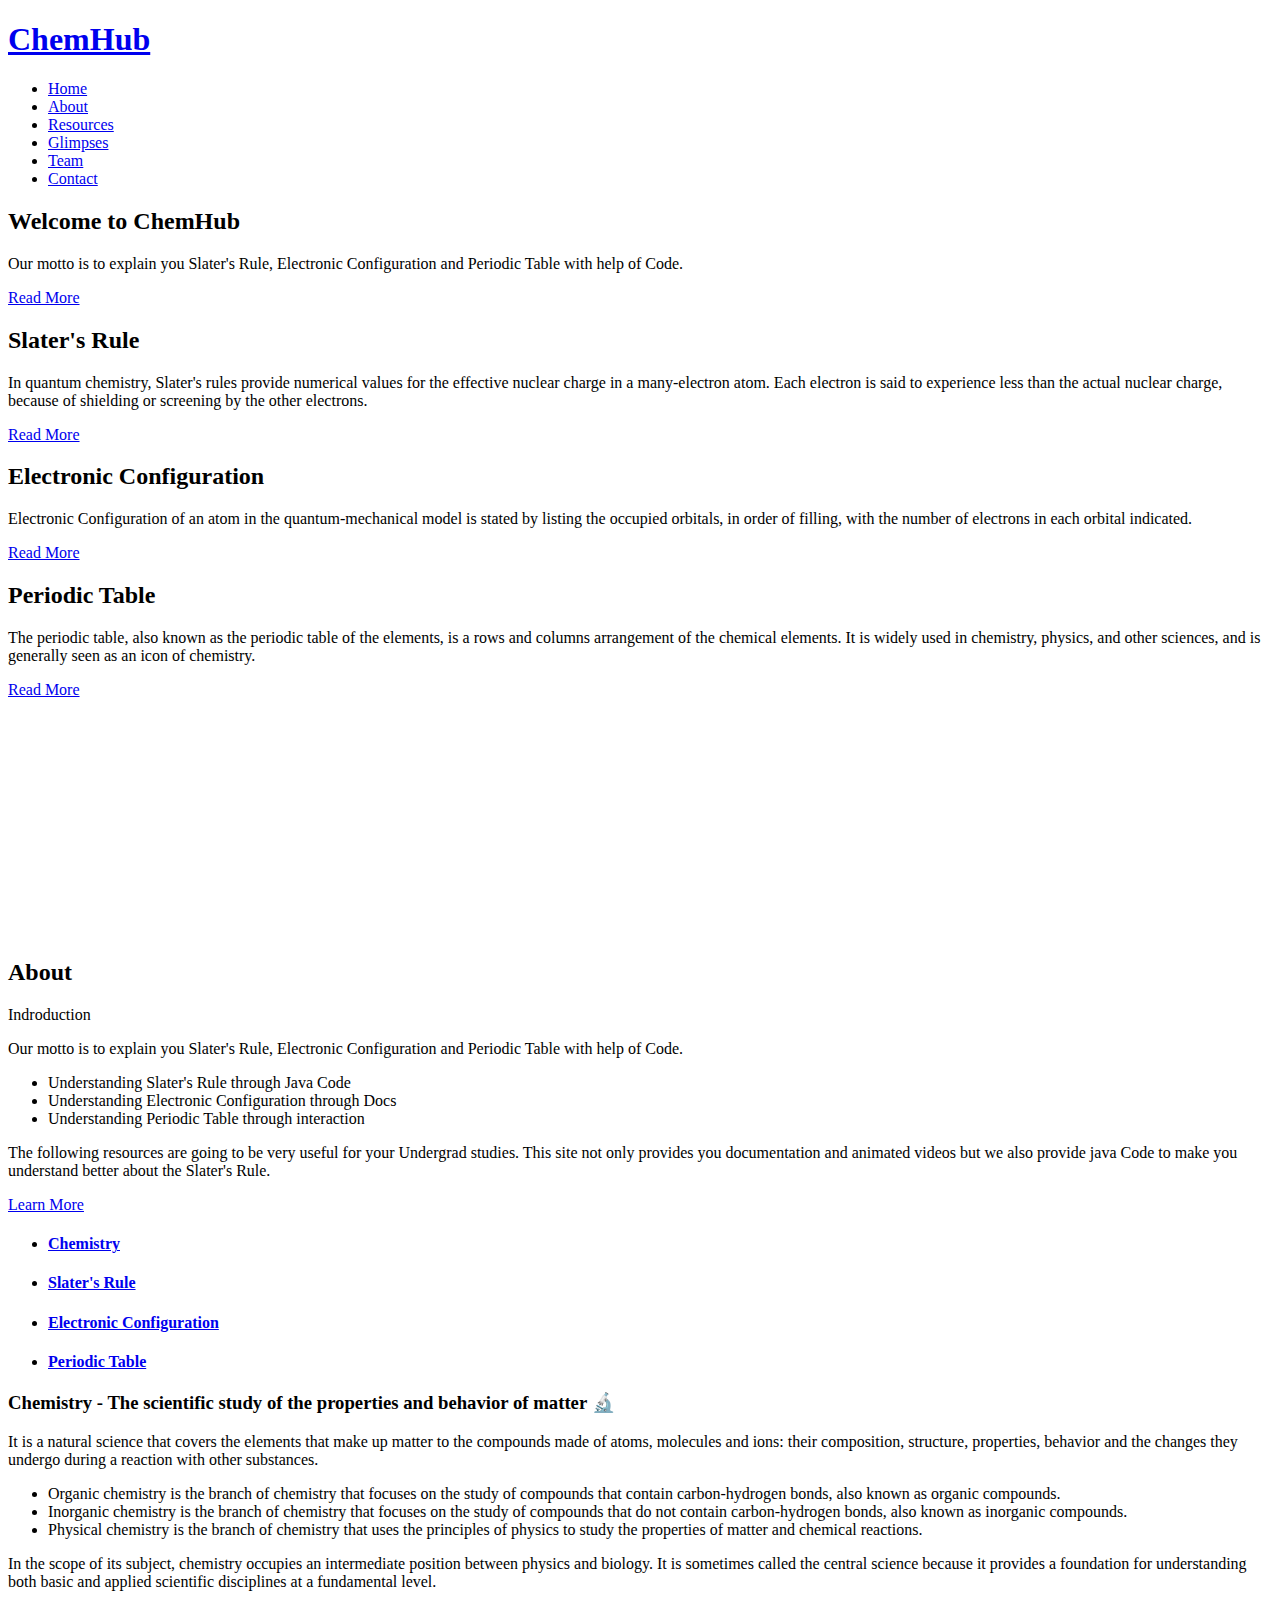
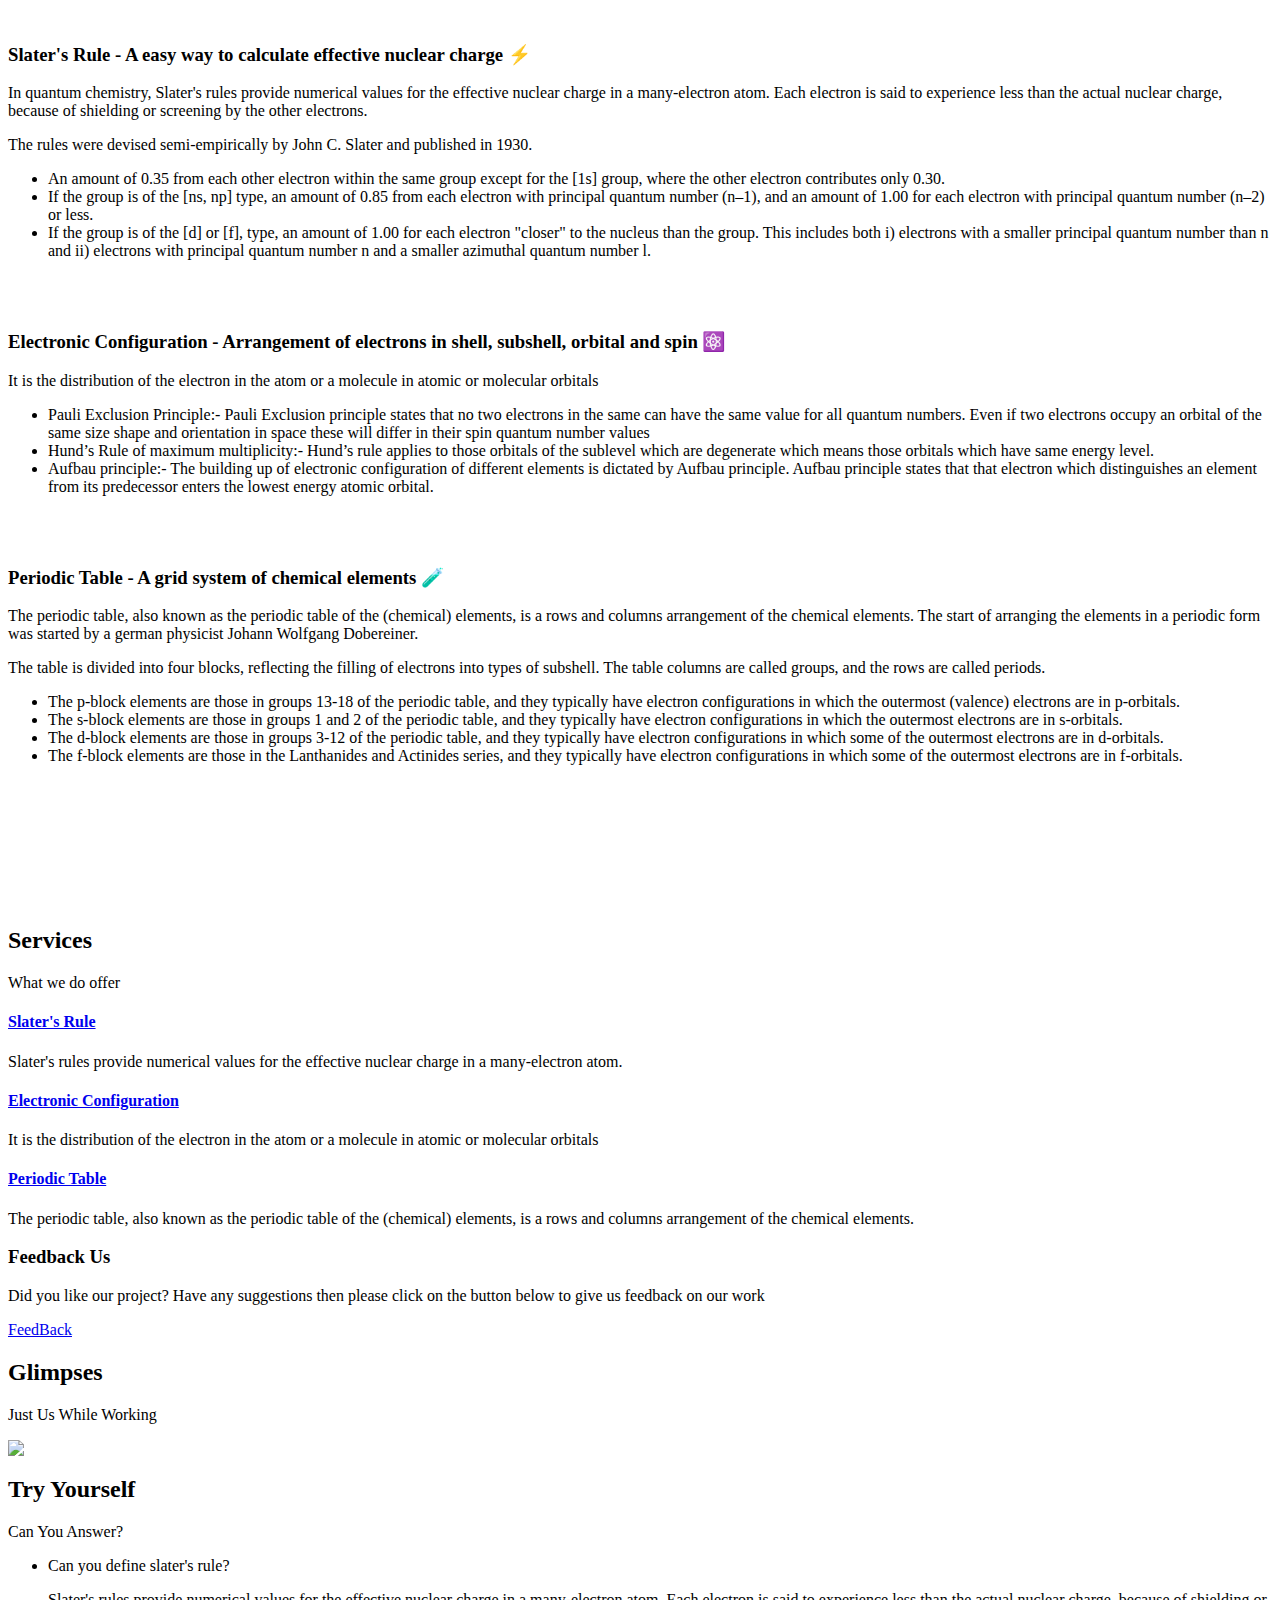
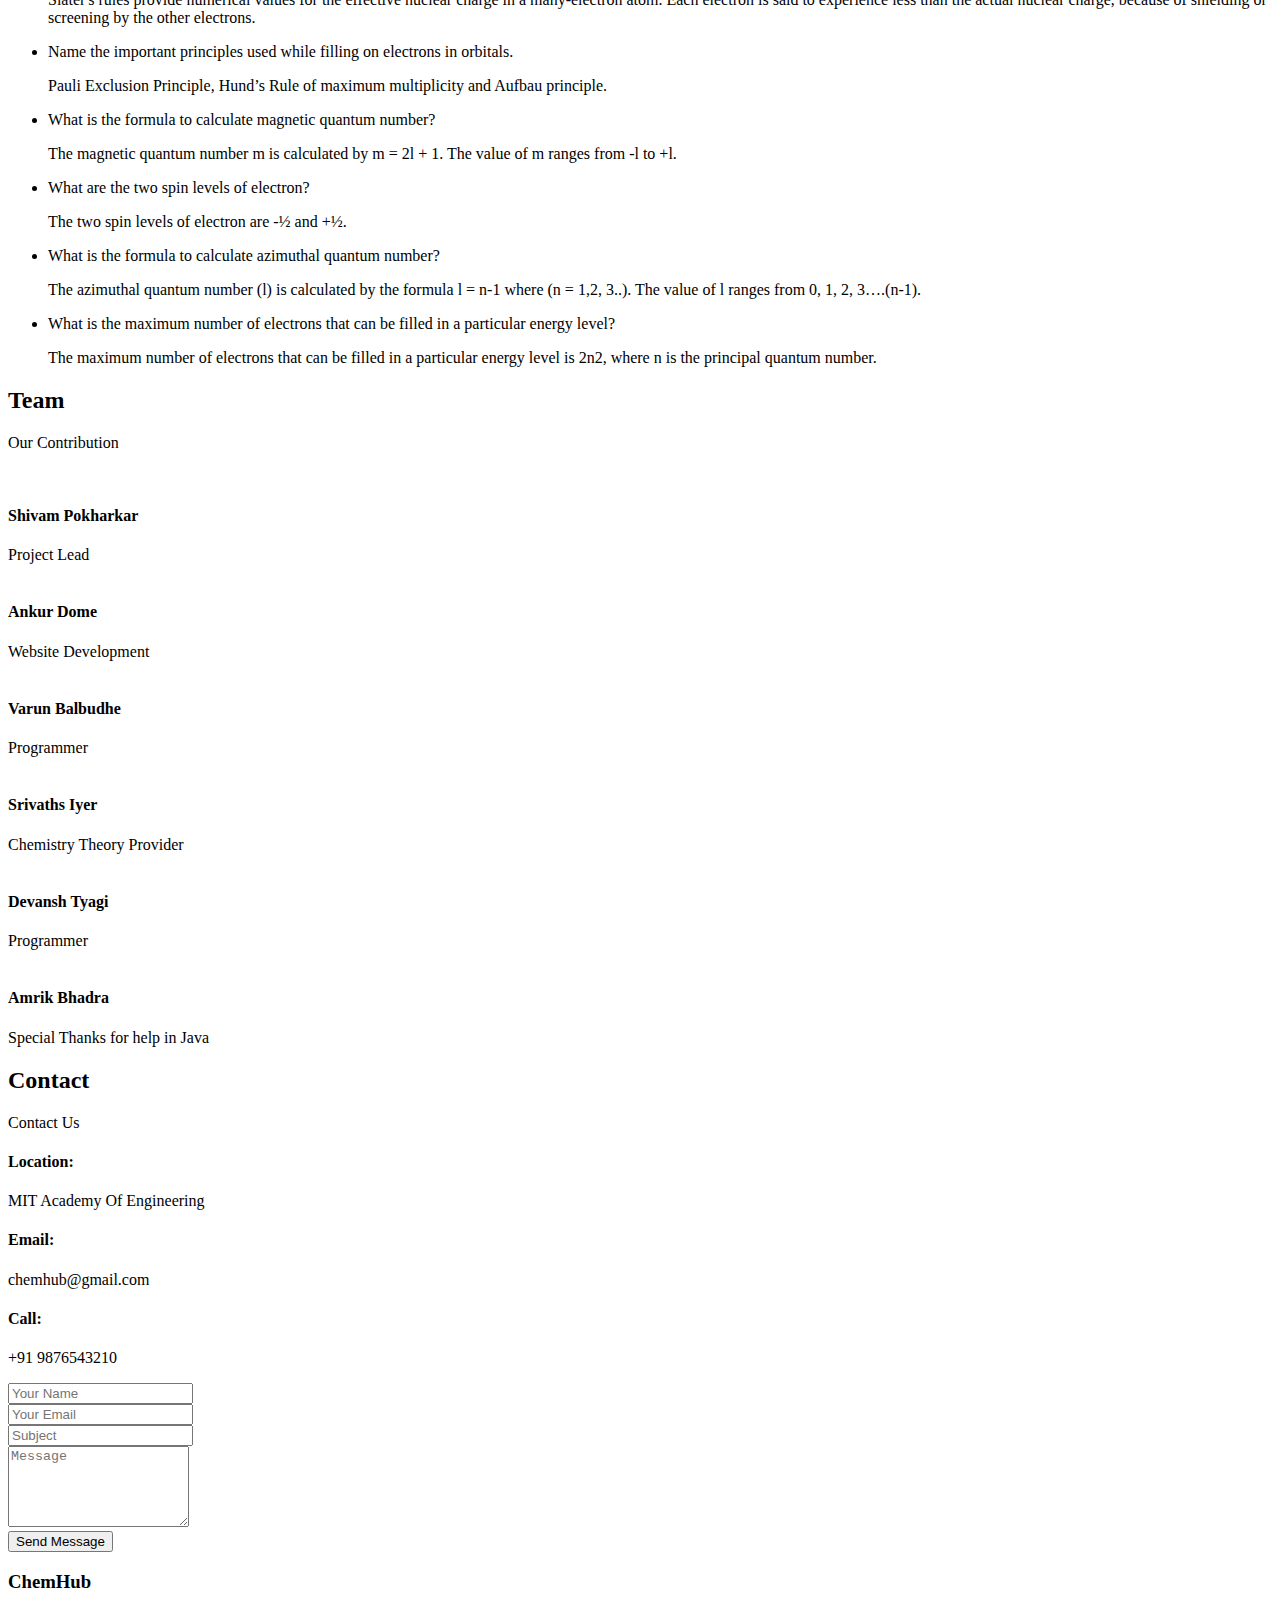
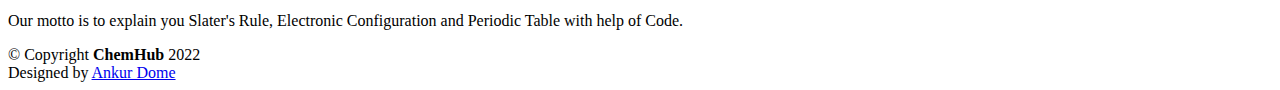
==== index.html @ 7a215fc3 "added initial chemhub website files" ====
<!DOCTYPE html>
<html lang="en">

<head>
  <meta charset="utf-8">
  <meta content="width=device-width, initial-scale=1.0" name="viewport">

  <title>ChemHub</title>


  <link href="assets/img/favicon.png" rel="icon">
  <link href="assets/img/apple-touch-icon.png" rel="apple-touch-icon">
  <link href="https://fonts.googleapis.com/css?family=Open+Sans:300,300i,400,400i,600,600i,700,700i|Raleway:300,300i,400,400i,500,500i,600,600i,700,700i|Poppins:300,300i,400,400i,500,500i,600,600i,700,700i" rel="stylesheet">

  <!-- Vendor CSS Files -->
  <link href="assets/vendor/animate.css/animate.min.css" rel="stylesheet">
  <link href="assets/vendor/aos/aos.css" rel="stylesheet">
  <link href="assets/vendor/bootstrap/css/bootstrap.min.css" rel="stylesheet">
  <link href="assets/vendor/bootstrap-icons/bootstrap-icons.css" rel="stylesheet">
  <link href="assets/vendor/boxicons/css/boxicons.min.css" rel="stylesheet">
  <link href="assets/vendor/glightbox/css/glightbox.min.css" rel="stylesheet">
  <link href="assets/vendor/remixicon/remixicon.css" rel="stylesheet">
  <link href="assets/vendor/swiper/swiper-bundle.min.css" rel="stylesheet">


  <link href="assets/css/style.css" rel="stylesheet">


</head>

<body>

  <!-- ======= Header ======= -->
  <header id="header" class="fixed-top d-flex align-items-center  header-transparent ">
    <div class="container d-flex align-items-center justify-content-between">

      <div class="logo">
        <h1><a href="index.html">ChemHub</a></h1>

         <!--<a href="index.html"><img src="assets/img/logo.png" alt="" class="img-fluid"></a>-->
      </div>

      <nav id="navbar" class="navbar">
        <ul>
          <li><a class="nav-link scrollto active" href="#hero">Home</a></li>
          <li><a class="nav-link scrollto" href="#about">About</a></li>
          <li><a class="nav-link scrollto" href="#services">Resources</a></li>
          <li><a class="nav-link scrollto" href="#pricing">Glimpses</a></li>
          <li><a class="nav-link scrollto" href="#team">Team</a></li>
          <li><a class="nav-link scrollto" href="#contact">Contact</a></li>
        </ul>
        <i class="bi bi-list mobile-nav-toggle"></i>
      </nav><!-- .navbar -->

    </div>
  </header><!-- End Header -->


  <section id="hero" class="d-flex flex-column justify-content-end align-items-center">
    <div id="heroCarousel" data-bs-interval="5000" class="container carousel carousel-fade" data-bs-ride="carousel">

      <!-- Slide 1 -->
      <div class="carousel-item active">
        <div class="carousel-container">
          <h2 class="animate__animated animate__fadeInDown">Welcome to <span>ChemHub</span></h2>
          <p class="animate__animated fanimate__adeInUp">Our motto is to explain you Slater's Rule, Electronic Configuration and Periodic Table with help of Code.</p>
          <a href="#about" class="btn-get-started animate__animated animate__fadeInUp scrollto">Read More</a>
        </div>
      </div>

      <!-- Slide 4 -->
      <div class="carousel-item">
        <div class="carousel-container">
          <h2 class="animate__animated animate__fadeInDown">Slater's Rule</h2>
          <p class="animate__animated animate__fadeInUp">In quantum chemistry, Slater's rules provide numerical values for the effective nuclear charge in a many-electron atom. Each electron is said to experience less than the actual nuclear charge, because of shielding or screening by the other electrons.</p>
          <a href="#about" class="btn-get-started animate__animated animate__fadeInUp scrollto">Read More</a>
        </div>
      </div>

      <!-- Slide 2 -->
      <div class="carousel-item">
        <div class="carousel-container">
          <h2 class="animate__animated animate__fadeInDown">Electronic Configuration</h2>
          <p class="animate__animated animate__fadeInUp">Electronic Configuration of an atom in the quantum-mechanical model is stated by listing the occupied orbitals, in order of filling, with the number of electrons in each orbital indicated.</p>
          <a href="#about" class="btn-get-started animate__animated animate__fadeInUp scrollto">Read More</a>
        </div>
      </div>

      <!-- Slide 3 -->
      <div class="carousel-item">
        <div class="carousel-container">
          <h2 class="animate__animated animate__fadeInDown">Periodic Table</h2>
          <p class="animate__animated animate__fadeInUp">The periodic table, also known as the periodic table of the elements, is a rows and columns arrangement of the chemical elements. It is widely used in chemistry, physics, and other sciences, and is generally seen as an icon of chemistry.</p>
          <a href="#about" class="btn-get-started animate__animated animate__fadeInUp scrollto">Read More</a>
        </div>
      </div>



      <a class="carousel-control-prev" href="#heroCarousel" role="button" data-bs-slide="prev">
        <span class="carousel-control-prev-icon bx bx-chevron-left" aria-hidden="true"></span>
      </a>

      <a class="carousel-control-next" href="#heroCarousel" role="button" data-bs-slide="next">
        <span class="carousel-control-next-icon bx bx-chevron-right" aria-hidden="true"></span>
      </a>

    </div>

    <svg class="hero-waves" xmlns="http://www.w3.org/2000/svg" xmlns:xlink="http://www.w3.org/1999/xlink". viewBox="0 24 150 28 " preserveAspectRatio="none">
      <defs>
        <path id="wave-path" d="M-160 44c30 0 58-18 88-18s 58 18 88 18 58-18 88-18 58 18 88 18 v44h-352z">
      </defs>
      <g class="wave1">
        <use xlink:href="#wave-path" x="50" y="3" fill="rgba(255,255,255, .1)">
      </g>
      <g class="wave2">
        <use xlink:href="#wave-path" x="50" y="0" fill="rgba(255,255,255, .2)">
      </g>
      <g class="wave3">
        <use xlink:href="#wave-path" x="50" y="9" fill="#fff">
      </g>
    </svg>

  </section><!-- End Hero -->

  <main id="main">

    <!-- ======= About Section ======= -->
    <section id="about" class="about">
      <div class="container">

        <div class="section-title" data-aos="zoom-out">
          <h2>About</h2>
          <p>Indroduction</p>
        </div>

        <div class="row content" data-aos="fade-up">
          <div class="col-lg-6">
            <p>
              Our motto is to explain you Slater's Rule, Electronic Configuration and Periodic Table with help of Code.
            </p>
            <ul>
              <li><i class="ri-check-double-line"></i> Understanding Slater's Rule through Java Code</li>
              <li><i class="ri-check-double-line"></i> Understanding Electronic Configuration through Docs</li>
              <li><i class="ri-check-double-line"></i> Understanding Periodic Table through interaction</li>
            </ul>
          </div>
          <div class="col-lg-6 pt-4 pt-lg-0">
            <p>
              The following resources are going to be very useful for your Undergrad studies. This site not only provides you
              documentation and animated videos but we also provide java Code to make you understand better about the Slater's Rule.
            </p>
            <a href="#services" class="btn-learn-more">Learn More</a>
          </div>
        </div>

      </div>
    </section><!-- End About Section -->

    <!-- ======= Features Section ======= -->
    <section id="features" class="features">
      <div class="container">

        <ul class="nav nav-tabs row d-flex">
          <li class="nav-item col-3" data-aos="zoom-in">
            <a class="nav-link active show" data-bs-toggle="tab" href="#tab-1">
              <i class="bi bi-flower1"></i>
              <h4 class="d-none d-lg-block">Chemistry</h4>
            </a>
          </li>
          <li class="nav-item col-3" data-aos="zoom-in" data-aos-delay="100">
            <a class="nav-link" data-bs-toggle="tab" href="#tab-2">
              <i class="bi bi-calculator"></i>
              <h4 class="d-none d-lg-block">Slater's Rule</h4>
            </a>
          </li>
          <li class="nav-item col-3" data-aos="zoom-in" data-aos-delay="200">
            <a class="nav-link" data-bs-toggle="tab" href="#tab-3">
              <i class="bi bi-rss"></i>
              <h4 class="d-none d-lg-block">Electronic Configuration</h4>
            </a>
          </li>
          <li class="nav-item col-3" data-aos="zoom-in" data-aos-delay="300">
            <a class="nav-link" data-bs-toggle="tab" href="#tab-4">
              <i class="bi bi-table"></i>
              <h4 class="d-none d-lg-block">Periodic Table</h4>
            </a>
          </li>
        </ul>

        <div class="tab-content" data-aos="fade-up">
          <div class="tab-pane active show" id="tab-1">
            <div class="row">
              <div class="col-lg-6 order-2 order-lg-1 mt-3 mt-lg-0">
                <h3>Chemistry - The scientific study of the properties and behavior of matter 🔬</h3>
                <p class="fst-italic">
                   It is a natural science that covers the elements that make up matter to the compounds made of atoms, molecules and ions: their composition, structure, properties, behavior and the changes they undergo during a reaction with other substances.
                </p>
                <ul>
                  <li><i class="ri-check-double-line"></i> Organic chemistry is the branch of chemistry that focuses on the study of compounds that contain carbon-hydrogen bonds, also known as organic compounds.</li>
                  <li><i class="ri-check-double-line"></i> Inorganic chemistry is the branch of chemistry that focuses on the study of compounds that do not contain carbon-hydrogen bonds, also known as inorganic compounds.</li>
                  <li><i class="ri-check-double-line"></i> Physical chemistry is the branch of chemistry that uses the principles of physics to study the properties of matter and chemical reactions.</li>
                </ul>
                <p>
                In the scope of its subject, chemistry occupies an intermediate position between physics and biology. It is sometimes called the central science because it provides a foundation for understanding both basic and applied scientific disciplines at a fundamental level.
                </p>
              </div>
              <div class="col-lg-6 order-1 order-lg-2 text-center">
                <img src="assets/img/chemistry.jpg" alt="" class="img-fluid">
              </div>
            </div>
          </div>
          <div class="tab-pane" id="tab-2">
            <div class="row">
              <div class="col-lg-6 order-2 order-lg-1 mt-3 mt-lg-0">
                <h3>Slater's Rule - A easy way to calculate effective nuclear charge ⚡</h3>
                <p>
                In quantum chemistry, Slater's rules provide numerical values for the effective nuclear charge in a many-electron atom. Each electron is said to experience less than the actual nuclear charge, because of shielding or screening by the other electrons.
                </p>
                <p class="fst-italic">
                  The rules were devised semi-empirically by John C. Slater and published in 1930.
                </p>
                <ul>
                  <li><i class="ri-check-double-line"></i> An amount of 0.35 from each other electron within the same group except for the [1s] group, where the other electron contributes only 0.30.</li>
                  <li><i class="ri-check-double-line"></i> If the group is of the [ns, np] type, an amount of 0.85 from each electron with principal quantum number (n–1), and an amount of 1.00 for each electron with principal quantum number (n–2) or less.</li>
                  <li><i class="ri-check-double-line"></i> If the group is of the [d] or [f], type, an amount of 1.00 for each electron "closer" to the nucleus than the group. This includes both i) electrons with a smaller principal quantum number than n and ii) electrons with principal quantum number n and a smaller azimuthal quantum number l.</li>

                </ul>
              </div>
              <div class="col-lg-6 order-1 order-lg-2 text-center">
                <br>
                <img src="assets/img/slater_rule.png" alt="" class="img-fluid">
              </div>
            </div>
          </div>
          <div class="tab-pane" id="tab-3">
            <div class="row">
              <div class="col-lg-6 order-2 order-lg-1 mt-3 mt-lg-0">
                <h3>Electronic Configuration - Arrangement of electrons in shell, subshell, orbital and spin ⚛️</h3>
                <p> It is the distribution of the electron in the atom or a molecule in atomic or molecular orbitals </p>
                <ul>
                  <li><i class="ri-check-double-line"></i> Pauli Exclusion Principle:- Pauli Exclusion principle states that no two electrons in the same can have the same value for all quantum numbers. Even if two electrons occupy an orbital of the same size shape and orientation in space these will differ in their spin quantum number values</li>
                  <li><i class="ri-check-double-line"></i> Hund’s Rule of maximum multiplicity:- Hund’s rule applies to those orbitals of the sublevel which are degenerate which means those orbitals which have same energy level. </li>
                  <li><i class="ri-check-double-line"></i> Aufbau principle:- The building up of electronic configuration of different elements is dictated by Aufbau principle. Aufbau principle states that that electron which distinguishes an element from its predecessor enters the lowest energy atomic orbital.</li>
                </ul>
              <!--  <p class="fst-italic"> Physicist and Chemist use a standard method of notation for electron configuration which consist of sequence of labels of atomic orbitals. -->
                </p>
              </div>
              <div class="col-lg-6 order-1 order-lg-2 text-center">
                  <br>
                <img src="assets/img/EC.png" alt="" class="img-fluid">
              </div>
            </div>
          </div>
          <div class="tab-pane" id="tab-4">
            <div class="row">
              <div class="col-lg-6 order-2 order-lg-1 mt-3 mt-lg-0">
                <h3>Periodic Table - A grid system of chemical elements 🧪 </h3>
                <p>
                  The periodic table, also known as the periodic table of the (chemical) elements, is a rows and columns arrangement of the chemical elements. The start of arranging the elements in a periodic form was started by a german physicist Johann Wolfgang Dobereiner.
                </p>
                <p class="fst-italic">
                The table is divided into four blocks, reflecting the filling of electrons into types of subshell. The table columns are called groups, and the rows are called periods.
                </p>
                <ul>
                  <li><i class="ri-check-double-line"></i> The p-block elements are those in groups 13-18 of the periodic table, and they typically have electron configurations in which the outermost (valence) electrons are in p-orbitals.</li>
                  <li><i class="ri-check-double-line"></i> The s-block elements are those in groups 1 and 2 of the periodic table, and they typically have electron configurations in which the outermost electrons are in s-orbitals. </li>
                  <li><i class="ri-check-double-line"></i> The d-block elements are those in groups 3-12 of the periodic table, and they typically have electron configurations in which some of the outermost electrons are in d-orbitals. </li>
                  <li><i class="ri-check-double-line"></i> The f-block elements are those in the Lanthanides and Actinides series, and they typically have electron configurations in which some of the outermost electrons are in f-orbitals.  </li>
                </ul>
              </div>
              <div class="col-lg-6 order-1 order-lg-2 text-center">
                <br><br><br>  <br><br><br>
                <img src="assets/img/pt.svg" alt="" class="img-fluid">
              </div>
            </div>
          </div>
        </div>

      </div>
    </section><!-- End Features Section -->

    <!-- ======= Services Section ======= -->
    <section id="services" class="services">
      <div class="container">

        <div class="section-title" data-aos="zoom-out">
          <h2>Services</h2>
          <p>What we do offer</p>
        </div>

        <div class="row">
          <div class="col-lg-4 col-md-6">
            <div class="icon-box" data-aos="zoom-in-left">
              <div class="icon"><i class="bi bi-calculator" style="color: #ff689b;"></i></div>
              <h4 class="title"><a href="https://onlinegdb.com/w4ABp9_WZt" target="_blank">Slater's Rule</a></h4>
              <p class="description">Slater's rules provide numerical values for the effective nuclear charge in a many-electron atom.</p>
            </div>
          </div>
          <div class="col-lg-4 col-md-6 mt-5 mt-md-0">
            <div class="icon-box" data-aos="zoom-in-left" data-aos-delay="100">
              <div class="icon"><i class="bi bi-rss-fill" style="color: #e9bf06;"></i></div>
              <h4 class="title"><a href="electronic configuration.html" target="_blank">Electronic Configuration</a></h4>
              <p class="description">It is the distribution of the electron in the atom or a molecule in atomic or molecular orbitals</p>
            </div>
          </div>

          <div class="col-lg-4 col-md-6 mt-5 mt-lg-0 ">
            <div class="icon-box" data-aos="zoom-in-left" data-aos-delay="200">
              <div class="icon"><i class="bi bi-table" style="color: #3fcdc7;"></i></div>
              <h4 class="title"><a href="periodic table.html" target="_blank">Periodic Table</a></h4>
              <p class="description">The periodic table, also known as the periodic table of the (chemical) elements, is a rows and columns arrangement of the chemical elements.</p>
            </div>
          </div>
<!--
          <div class="col-lg-4 col-md-6 mt-5">
            <div class="icon-box" data-aos="zoom-in-left" data-aos-delay="300">
              <div class="icon"><i class="bi bi-binoculars" style="color:#41cf2e;"></i></div>
              <h4 class="title"><a href="">Magni Dolores</a></h4>
              <p class="description">Excepteur sint occaecat cupidatat non proident, sunt in culpa qui officia deserunt mollit anim id est laborum</p>
            </div>
          </div>

          <div class="col-lg-4 col-md-6 mt-5">
            <div class="icon-box" data-aos="zoom-in-left" data-aos-delay="400">
              <div class="icon"><i class="bi bi-globe" style="color: #d6ff22;"></i></div>
              <h4 class="title"><a href="">Nemo Enim</a></h4>
              <p class="description">At vero eos et accusamus et iusto odio dignissimos ducimus qui blanditiis praesentium voluptatum deleniti atque</p>
            </div>
          </div>
          <div class="col-lg-4 col-md-6 mt-5">
            <div class="icon-box" data-aos="zoom-in-left" data-aos-delay="500">
              <div class="icon"><i class="bi bi-clock" style="color: #4680ff;"></i></div>
              <h4 class="title"><a href="">Eiusmod Tempor</a></h4>
              <p class="description">Et harum quidem rerum facilis est et expedita distinctio. Nam libero tempore, cum soluta nobis est eligendi</p>
            </div>
          </div>-->
        </div>

      </div>
    </section><!-- End Services Section -->

    <!-- ======= Cta Section ======= -->
    <section id="cta" class="cta">
      <div class="container">

        <div class="row" data-aos="zoom-out">
          <div class="col-lg-9 text-center text-lg-start">
            <h3>Feedback Us</h3>
            <p>Did you like our project? Have any suggestions then please click on the button below to give us feedback on our work </p>
          </div>
          <div class="col-lg-3 cta-btn-container text-center">
            <a class="cta-btn align-middle" href="#contact">FeedBack</a>
          </div>
        </div>

      </div>
    </section><!-- End Cta Section -->

    <!-- ======= Portfolio Section ======= -->
    <section id="portfolio" class="portfolio">
      <div class="container">

        <div class="section-title" data-aos="zoom-out">
          <h2>Glimpses</h2>
          <p>Just Us While Working</p>
        </div>

        <img class="work" src="assets/img/work.jpg" style="text-align: center; display: block;">


    <!--    <div class="grid">
          <div class="grid--item">
            <div class="grid-img" style="background-image: url(assets/img/glimpses/b.jpeg);"></div>
            <div class="grid-container">
              <h2>Java Discussion</h2>
              <div class="desc">Shivam, varun, Ankur, Srivaths, Devansh</div>
            </div>
          </div>
          <div class="grid--item">
            <div class="grid-img" style="background-image: url(assets/img/glimpses/c.jpeg);"></div>
            <div class="grid-container">
              <h2>Python Discussion</h2>
              <div class="desc">Shivam, varun, Ankur, Srivaths, Devansh</div>
            </div>
          </div>
          <div class="grid--item">
            <div class="grid-img" style="background-image: url(assets/img/glimpses/d.jpeg);"></div>
            <div class="grid-container">
              <h2>Python Code</h2>
              <div class="desc">Varun Balbudhe</div>
            </div>
          </div>
          <div class="grid--item">
            <div class="grid-img" style="background-image: url(assets/img/glimpses/a.jpeg);"></div>
            <div class="grid-container">
              <h2>Work In Progress</h2>
              <div class="desc">Srivaths & Varun</div>
            </div>
          </div>
          <div class="grid--item">
            <div class="grid-img" style="background-image: url(assets/img/glimpses/e.jpg);"></div>
            <div class="grid-container">
              <h2>Java Code</h2>
              <div class="desc">Shivam & Devansh</div>
            </div>
          </div>
          <div class="grid--item">
            <div class="grid-img" style="background-image: url(assets/img/glimpses/c.jpeg);"></div>
            <div class="grid-container">
              <h2>Python Discussion</h2>
              <div class="desc">Shivam, varun, Ankur, Srivaths, Devansh</div>
            </div>
          </div>
          <div class="grid--item">
            <div class="grid-img" style="background-image: url(assets/img/glimpses/b.jpeg);"></div>
            <div class="grid-container">
              <h2>Java Discussion</h2>
              <div class="desc">Shivam, varun, Ankur, Srivaths, Devansh</div>
            </div>
          </div>
        </div> -->

      </div>
    </section><!-- End Portfolio Section -->


    <!-- =======  Section ======= -->
    <section id="faq" class="faq">
      <div class="container">

        <div class="section-title" data-aos="zoom-out">
          <h2>Try Yourself</h2>
          <p>Can You Answer?</p>
        </div>

        <ul class="faq-list">

          <li>
            <div data-bs-toggle="collapse" class="collapsed question" href="#faq1">Can you define slater's rule? <i class="bi bi-chevron-down icon-show"></i><i class="bi bi-chevron-up icon-close"></i></div>
            <div id="faq1" class="collapse" data-bs-parent=".faq-list">
              <p>
                Slater's rules provide numerical values for the effective nuclear charge in a many-electron atom. Each electron is said to experience less than the actual nuclear charge, because of shielding or screening by the other electrons.
              </p>
            </div>
          </li>

          <li>
            <div data-bs-toggle="collapse" href="#faq2" class="collapsed question">Name the important principles used while filling on electrons in orbitals. <i class="bi bi-chevron-down icon-show"></i><i class="bi bi-chevron-up icon-close"></i></div>
            <div id="faq2" class="collapse" data-bs-parent=".faq-list">
              <p>
                Pauli Exclusion Principle, Hund’s Rule of maximum multiplicity and Aufbau principle.
              </p>
            </div>
          </li>

          <li>
            <div data-bs-toggle="collapse" href="#faq3" class="collapsed question">What is the formula to calculate magnetic quantum number? <i class="bi bi-chevron-down icon-show"></i><i class="bi bi-chevron-up icon-close"></i></div>
            <div id="faq3" class="collapse" data-bs-parent=".faq-list">
              <p>
                The magnetic quantum number m is calculated by m = 2l + 1. The value of m ranges from -l to +l.
              </p>
            </div>
          </li>

          <li>
            <div data-bs-toggle="collapse" href="#faq4" class="collapsed question">What are the two spin levels of electron? <i class="bi bi-chevron-down icon-show"></i><i class="bi bi-chevron-up icon-close"></i></div>
            <div id="faq4" class="collapse" data-bs-parent=".faq-list">
              <p>
                The two spin levels of electron are -½ and +½.
              </p>
            </div>
          </li>

          <li>
            <div data-bs-toggle="collapse" href="#faq5" class="collapsed question">What is the formula to calculate azimuthal quantum number? <i class="bi bi-chevron-down icon-show"></i><i class="bi bi-chevron-up icon-close"></i></div>
            <div id="faq5" class="collapse" data-bs-parent=".faq-list">
              <p>
                The azimuthal quantum number (l) is calculated by the formula l = n-1 where (n = 1,2, 3..). The value of l ranges from 0, 1, 2, 3….(n-1).
              </p>
            </div>
          </li>

          <li>
            <div data-bs-toggle="collapse" href="#faq6" class="collapsed question">What is the maximum number of electrons that can be filled in a particular energy level? <i class="bi bi-chevron-down icon-show"></i><i class="bi bi-chevron-up icon-close"></i></div>
            <div id="faq6" class="collapse" data-bs-parent=".faq-list">
              <p>
                The maximum number of electrons that can be filled in a particular energy level is 2n2, where n is the principal quantum number.
              </p>
            </div>
          </li>

        </ul>

      </div>
    </section><!-- End  Section -->

    <!-- ======= Team Section ======= -->
    <section id="team" class="team">
      <div class="container">

        <div class="section-title" data-aos="zoom-out">
          <h2>Team</h2>
          <p>Our Contribution</p>
        </div>

        <div class="row">

          <div class="col-lg-3 col-md-6 d-flex align-items-stretch">
            <div class="member" data-aos="fade-up">
              <div class="member-img">
                <img src="assets/img/team/shivam.jpeg" class="img-fluid" alt="">
                <div class="social">
                  <a href="mailto:shivam.pokharkar18@gmail.com" target="_blank"><i class="bi bi-envelope"></i></a>

                  <a href=" https://instagram.com/cynic_poet549?igshid=ZDdkNTZiNTM=" target="_blank"><i class="bi bi-instagram"></i></a>

                </div>
              </div>
              <div class="member-info">
                <h4>Shivam Pokharkar </h4>
                <span>Project Lead</span>
              </div>
            </div>
          </div>

          <div  class="col-lg-3 col-md-6 d-flex align-items-stretch">
            <div class="member" data-aos="fade-up" data-aos-delay="100">
              <div class="member-img">
                <img src="assets/img/team/ankur.jpeg" class="img-fluid" alt="">
                <div class="social">
                  <a href="https://www.linkedin.com/in/ankurdome/" target="_blank"><i class="bi bi-linkedin"></i></a>
                  <a href="https://www.instagram.com/ankur.dome/" target="_blank"><i class="bi bi-instagram"></i></a>
                  <a href="https://www.youtube.com/channel/UCj-JkqWzTEvci4OQemc7CwQ" target="_blank"><i class="bi bi-youtube"></i></a>
                  <a href="https://www.facebook.com/ankur.dome/" target="_blank"><i class="bi bi-facebook"></i></a>


                </div>
              </div>
              <div class="member-info">
                <h4>Ankur Dome</h4>
                <span>Website Development</span>
              </div>
            </div>
          </div>

          <div class="col-lg-3 col-md-6 d-flex align-items-stretch">
            <div class="member" data-aos="fade-up" data-aos-delay="200">
              <div class="member-img">
                <img src="assets/img/team/varun.jpeg" class="img-fluid" alt="">
                <div class="social">

                  <a href="https://instagram.com/varunism__?igshid=YmMyMTA2M2Y=" target="_blank"><i class="bi bi-instagram"></i></a>
                  <a href="https://www.linkedin.com/in/varun-balbudhe-67b516256/" target="_blank"><i class="bi bi-linkedin"></i></a>
                </div>
              </div>
              <div class="member-info">
                <h4>Varun Balbudhe</h4>
                <span>Programmer</span>
              </div>
            </div>
          </div>

          <div class="col-lg-3 col-md-6 d-flex align-items-stretch">
            <div class="member" data-aos="fade-up" data-aos-delay="100">
              <div class="member-img">
                <img src="assets/img/team/srivaths.jpeg" class="img-fluid" alt="">
                <div class="social">

                  <a href=""><i class="bi bi-linkedin" target="_blank"></i></a>
                </div>
              </div>
              <div class="member-info">
                <h4>Srivaths Iyer</h4>
                <span>Chemistry Theory Provider</span>
              </div>
            </div>
          </div>



          <div class="col-lg-3 col-md-6 d-flex align-items-stretch">
            <div class="member" data-aos="fade-up" data-aos-delay="300">
              <div class="member-img">
                <img src="assets/img/team/devansh.jpg" class="img-fluid" alt="">
                <div class="social">



                </div>
              </div>
              <div class="member-info">
                <h4>Devansh Tyagi</h4>
                <span>Programmer</span>
              </div>
            </div>
          </div>


          <div  class="col-lg-3 col-md-6 d-flex align-items-stretch">
            <div class="member" data-aos="fade-up" data-aos-delay="100">
              <div class="member-img">
                <img src="assets/img/team/amrik.jpeg" class="img-fluid" alt="">
                <div class="social">



                </div>
              </div>
              <div class="member-info">
                <h4>Amrik Bhadra</h4>
                <span>Special Thanks for help in Java</span>
              </div>
            </div>
          </div>
        </div>

      </div>
    </section><!-- End Team Section -->

    <!-- ======= Contact Section ======= -->
    <section id="contact" class="contact">
      <div class="container">

        <div class="section-title" data-aos="zoom-out">
          <h2>Contact</h2>
          <p>Contact Us</p>
        </div>

        <div class="row mt-5">

          <div class="col-lg-4" data-aos="fade-right">
            <div class="info">
              <div class="address">
                <i class="bi bi-geo-alt"></i>
                <h4>Location:</h4>
                <p>MIT Academy Of Engineering</p>
              </div>

              <div class="email">
                <i class="bi bi-envelope"></i>
                <h4>Email:</h4>
                <p>chemhub@gmail.com</p>
              </div>

              <div class="phone">
                <i class="bi bi-phone"></i>
                <h4>Call:</h4>
                <p>+91 9876543210</p>
              </div>

            </div>

          </div>

          <div class="col-lg-8 mt-5 mt-lg-0" data-aos="fade-left">

            <form action="mailto:programmer.ankurdome@gmail.com" method="post" enctype="text/plain">
              <div class="row">
                <div class="col-md-6 form-group">
                  <input type="text" name="name" class="form-control" id="name" placeholder="Your Name" required>
                </div>
                <div class="col-md-6 form-group mt-3 mt-md-0">
                  <input type="email" class="form-control" name="email" id="email" placeholder="Your Email" required>
                </div>
              </div>
              <div class="form-group mt-3">
                <input type="text" class="form-control" name="subject" id="subject" placeholder="Subject" required>
              </div>
              <div class="form-group mt-3">
                <textarea class="form-control" name="message" rows="5" placeholder="Message" required></textarea>
              <br>
              <div class="text-center"><button type="submit">Send Message</button></div>
            </form>

          </div>

        </div>

      </div>
    </section><!-- End Contact Section -->

  </main><!-- End #main -->

  <!-- ======= Footer ======= -->
  <footer id="footer">
    <div class="container">
      <h3>ChemHub</h3>
      <p>Our motto is to explain you Slater's Rule, Electronic Configuration and Periodic Table with help of Code.</p>
      <div class="social-links">
        <a href="https://twitter.com/AnkurDome1" class="twitter" target="_blank"><i class="bx bxl-twitter"></i></a>
        <a href="https://www.instagram.com/ankur.dome" class="instagram" target="_blank"><i class="bx bxl-instagram"></i></a>
        <a href="https://www.linkedin.com/in/ankur-dome-707948242/" class="linkedin" target="_blank"><i class="bx bxl-linkedin"></i></a>
      </div>
      <div class="copyright">
        &copy; Copyright <strong><span>ChemHub</span></strong> 2022
      </div>
      <div class="credits">

        Designed by <a href="https://www.linkedin.com/in/ankur-dome-707948242/" target="_blank">Ankur Dome</a>
      </div>
    </div>
  </footer><!-- End Footer -->

  <a href="#" class="back-to-top d-flex align-items-center justify-content-center"><i class="bi bi-arrow-up-short"></i></a>

  <!-- Vendor JS Files -->
  <script src="assets/vendor/aos/aos.js"></script>
  <script src="assets/vendor/bootstrap/js/bootstrap.bundle.min.js"></script>
  <script src="assets/vendor/glightbox/js/glightbox.min.js"></script>
  <script src="assets/vendor/isotope-layout/isotope.pkgd.min.js"></script>
  <script src="assets/vendor/swiper/swiper-bundle.min.js"></script>
  <script src="assets/vendor/php-email-form/validate.js"></script>


  <script src="assets/js/main.js"></script>


</body>

</html>
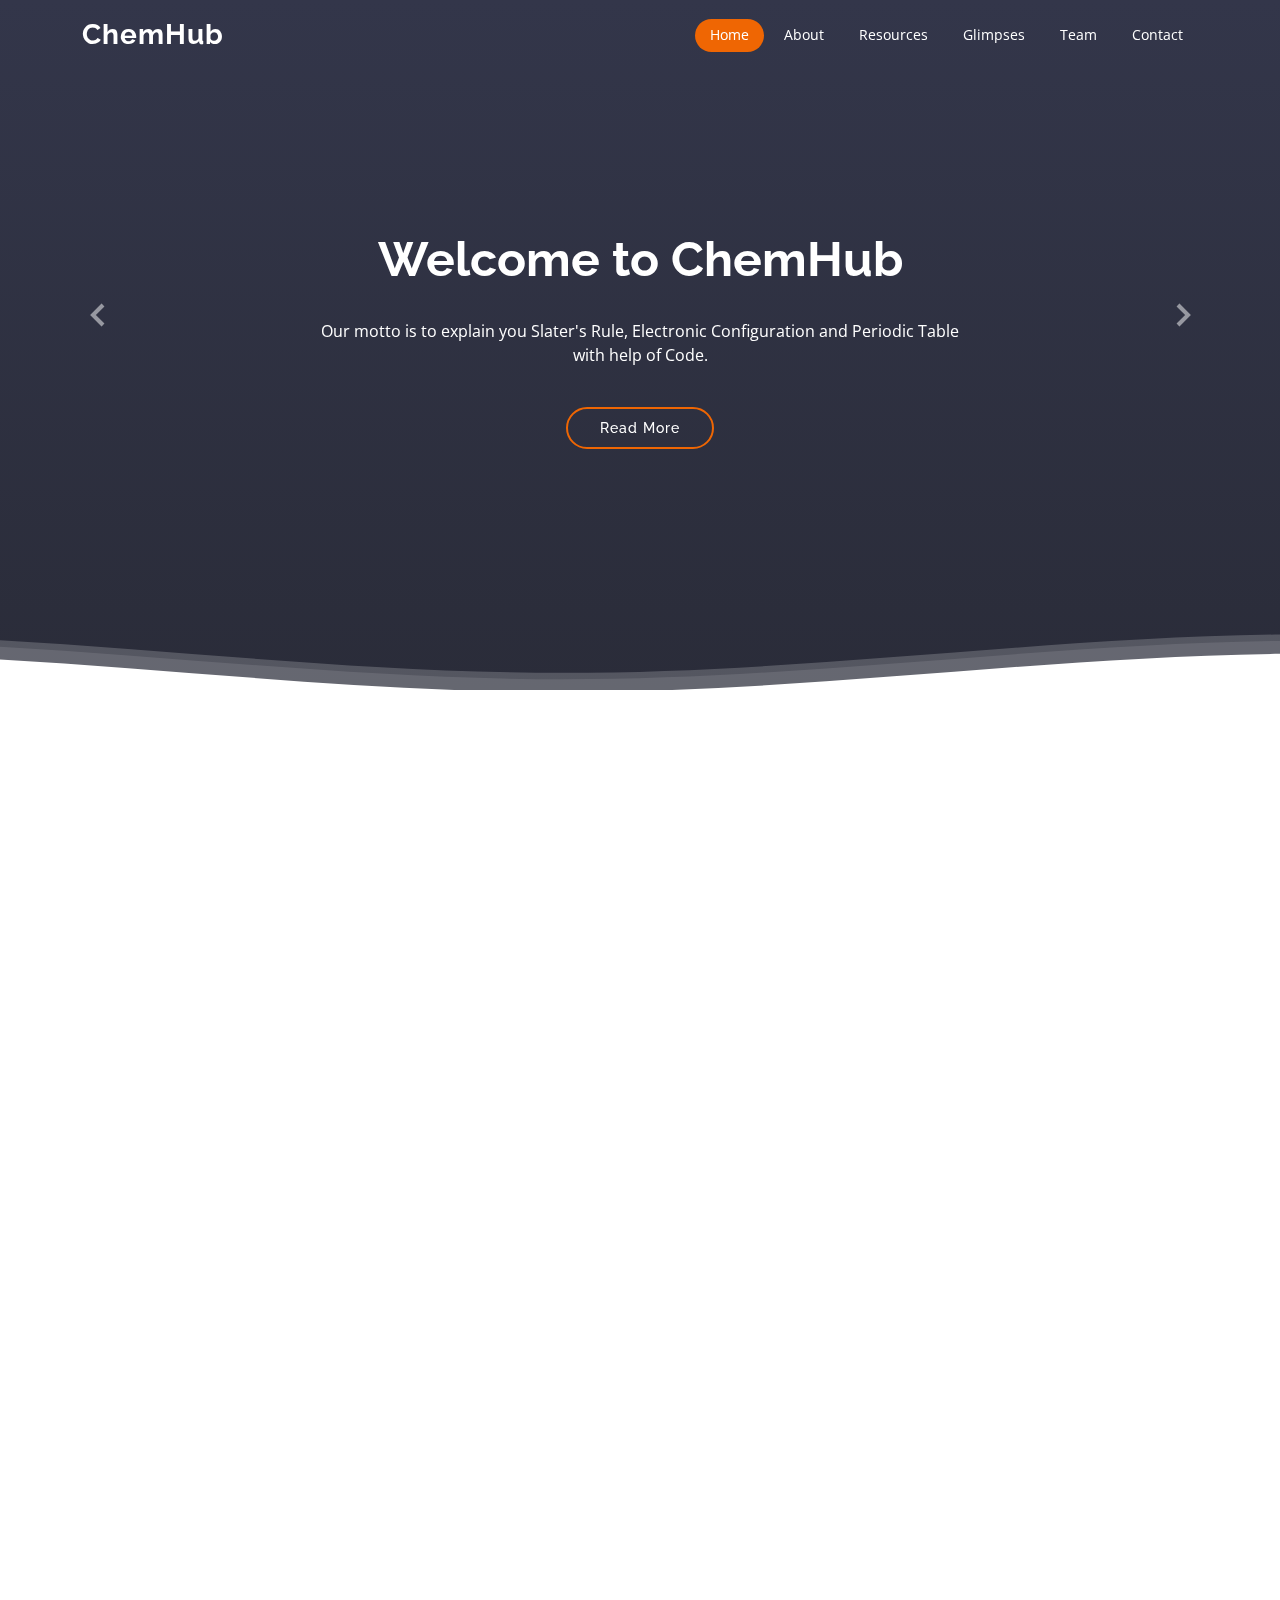
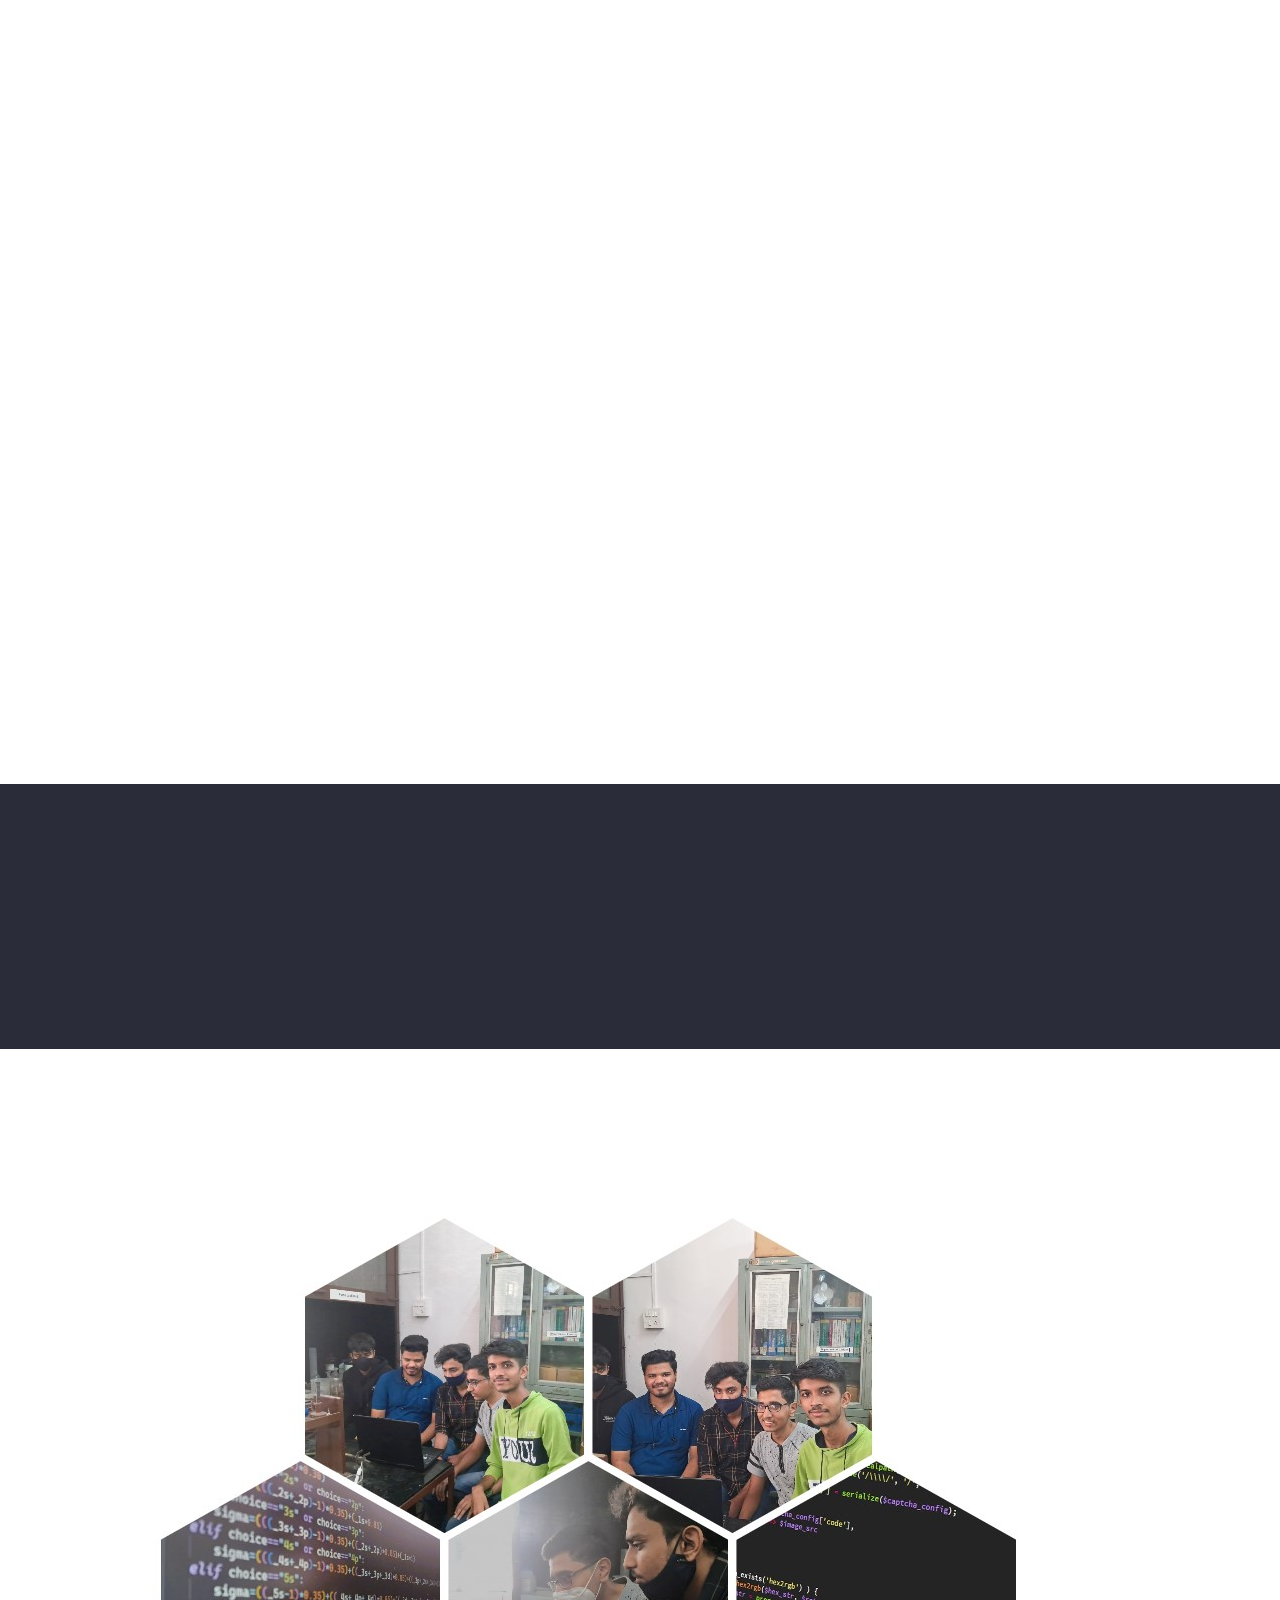
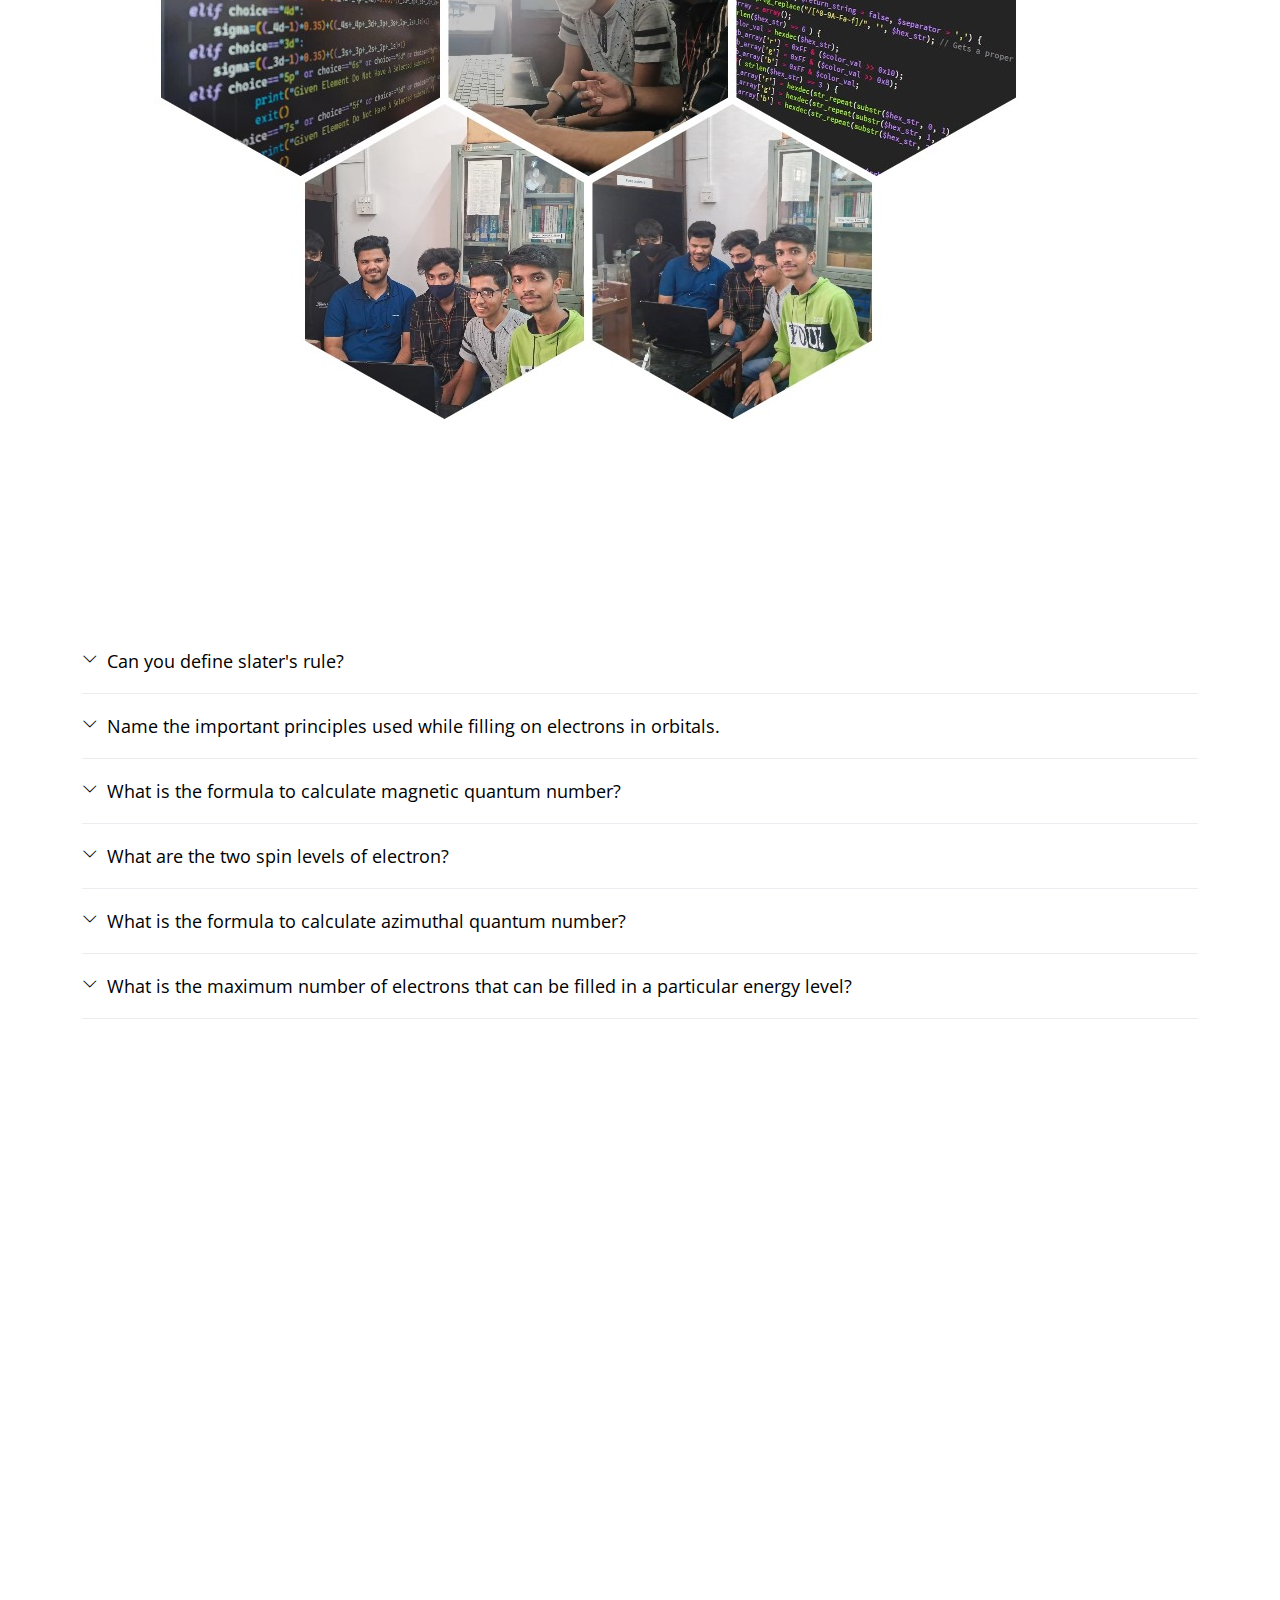
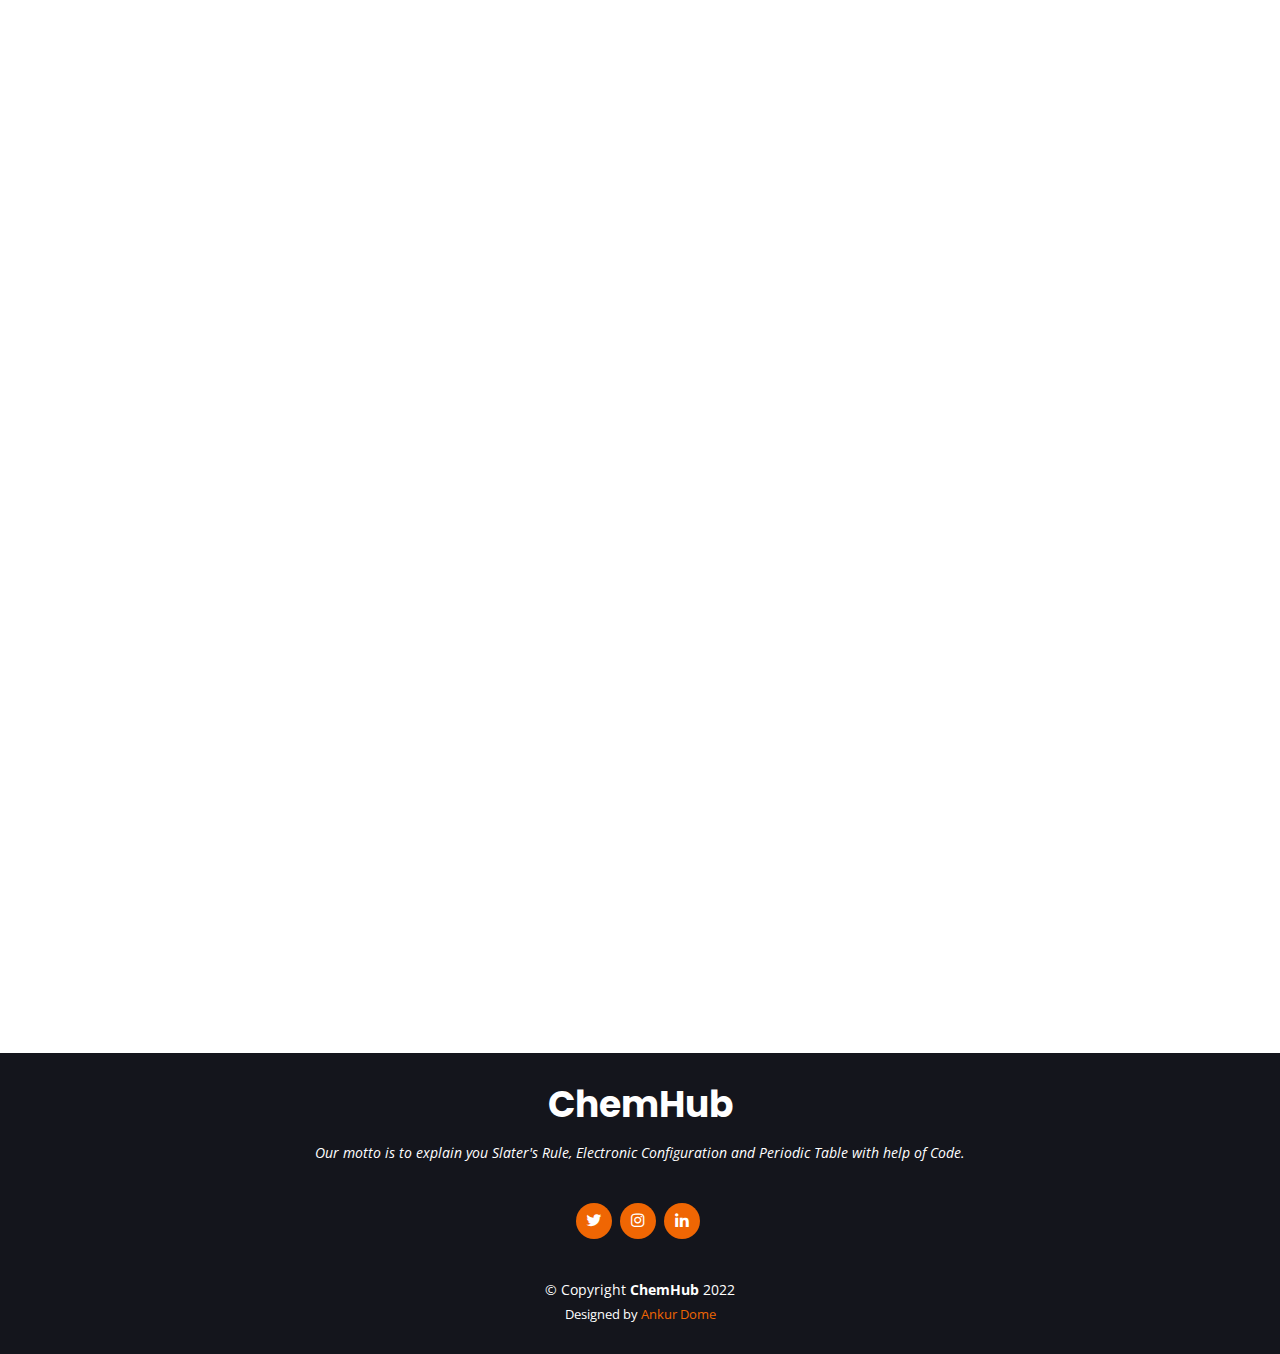
==== commit 6f68bc15: "removed assets folder location" ====
--- a/index.html
+++ b/index.html
@@ -8,22 +8,22 @@
   <title>ChemHub</title>
 
 
-  <link href="assets/img/favicon.png" rel="icon">
-  <link href="assets/img/apple-touch-icon.png" rel="apple-touch-icon">
+  <link href="img/favicon.png" rel="icon">
+  <link href="img/apple-touch-icon.png" rel="apple-touch-icon">
   <link href="https://fonts.googleapis.com/css?family=Open+Sans:300,300i,400,400i,600,600i,700,700i|Raleway:300,300i,400,400i,500,500i,600,600i,700,700i|Poppins:300,300i,400,400i,500,500i,600,600i,700,700i" rel="stylesheet">
 
   <!-- Vendor CSS Files -->
-  <link href="assets/vendor/animate.css/animate.min.css" rel="stylesheet">
-  <link href="assets/vendor/aos/aos.css" rel="stylesheet">
-  <link href="assets/vendor/bootstrap/css/bootstrap.min.css" rel="stylesheet">
-  <link href="assets/vendor/bootstrap-icons/bootstrap-icons.css" rel="stylesheet">
-  <link href="assets/vendor/boxicons/css/boxicons.min.css" rel="stylesheet">
-  <link href="assets/vendor/glightbox/css/glightbox.min.css" rel="stylesheet">
-  <link href="assets/vendor/remixicon/remixicon.css" rel="stylesheet">
-  <link href="assets/vendor/swiper/swiper-bundle.min.css" rel="stylesheet">
-
-
-  <link href="assets/css/style.css" rel="stylesheet">
+  <link href="vendor/animate.css/animate.min.css" rel="stylesheet">
+  <link href="vendor/aos/aos.css" rel="stylesheet">
+  <link href="vendor/bootstrap/css/bootstrap.min.css" rel="stylesheet">
+  <link href="vendor/bootstrap-icons/bootstrap-icons.css" rel="stylesheet">
+  <link href="vendor/boxicons/css/boxicons.min.css" rel="stylesheet">
+  <link href="vendor/glightbox/css/glightbox.min.css" rel="stylesheet">
+  <link href="vendor/remixicon/remixicon.css" rel="stylesheet">
+  <link href="vendor/swiper/swiper-bundle.min.css" rel="stylesheet">
+
+
+  <link href="css/style.css" rel="stylesheet">
 
 
 </head>
@@ -37,7 +37,7 @@
       <div class="logo">
         <h1><a href="index.html">ChemHub</a></h1>
 
-         <!--<a href="index.html"><img src="assets/img/logo.png" alt="" class="img-fluid"></a>-->
+         <!--<a href="index.html"><img src="img/logo.png" alt="" class="img-fluid"></a>-->
       </div>
 
       <nav id="navbar" class="navbar">
@@ -207,7 +207,7 @@
                 </p>
               </div>
               <div class="col-lg-6 order-1 order-lg-2 text-center">
-                <img src="assets/img/chemistry.jpg" alt="" class="img-fluid">
+                <img src="img/chemistry.jpg" alt="" class="img-fluid">
               </div>
             </div>
           </div>
@@ -230,7 +230,7 @@
               </div>
               <div class="col-lg-6 order-1 order-lg-2 text-center">
                 <br>
-                <img src="assets/img/slater_rule.png" alt="" class="img-fluid">
+                <img src="img/slater_rule.png" alt="" class="img-fluid">
               </div>
             </div>
           </div>
@@ -249,7 +249,7 @@
               </div>
               <div class="col-lg-6 order-1 order-lg-2 text-center">
                   <br>
-                <img src="assets/img/EC.png" alt="" class="img-fluid">
+                <img src="img/EC.png" alt="" class="img-fluid">
               </div>
             </div>
           </div>
@@ -272,7 +272,7 @@
               </div>
               <div class="col-lg-6 order-1 order-lg-2 text-center">
                 <br><br><br>  <br><br><br>
-                <img src="assets/img/pt.svg" alt="" class="img-fluid">
+                <img src="img/pt.svg" alt="" class="img-fluid">
               </div>
             </div>
           </div>
@@ -367,7 +367,7 @@
           <p>Just Us While Working</p>
         </div>
 
-        <img class="work" src="assets/img/work.jpg" style="text-align: center; display: block;">
+        <img class="work" src="img/work.jpg" style="text-align: center; display: block;">
 
 
     <!--    <div class="grid">
@@ -510,7 +510,7 @@
           <div class="col-lg-3 col-md-6 d-flex align-items-stretch">
             <div class="member" data-aos="fade-up">
               <div class="member-img">
-                <img src="assets/img/team/shivam.jpeg" class="img-fluid" alt="">
+                <img src="img/team/shivam.jpeg" class="img-fluid" alt="">
                 <div class="social">
                   <a href="mailto:shivam.pokharkar18@gmail.com" target="_blank"><i class="bi bi-envelope"></i></a>
 
@@ -528,7 +528,7 @@
           <div  class="col-lg-3 col-md-6 d-flex align-items-stretch">
             <div class="member" data-aos="fade-up" data-aos-delay="100">
               <div class="member-img">
-                <img src="assets/img/team/ankur.jpeg" class="img-fluid" alt="">
+                <img src="img/team/ankur.jpeg" class="img-fluid" alt="">
                 <div class="social">
                   <a href="https://www.linkedin.com/in/ankurdome/" target="_blank"><i class="bi bi-linkedin"></i></a>
                   <a href="https://www.instagram.com/ankur.dome/" target="_blank"><i class="bi bi-instagram"></i></a>
@@ -548,7 +548,7 @@
           <div class="col-lg-3 col-md-6 d-flex align-items-stretch">
             <div class="member" data-aos="fade-up" data-aos-delay="200">
               <div class="member-img">
-                <img src="assets/img/team/varun.jpeg" class="img-fluid" alt="">
+                <img src="img/team/varun.jpeg" class="img-fluid" alt="">
                 <div class="social">
 
                   <a href="https://instagram.com/varunism__?igshid=YmMyMTA2M2Y=" target="_blank"><i class="bi bi-instagram"></i></a>
@@ -565,7 +565,7 @@
           <div class="col-lg-3 col-md-6 d-flex align-items-stretch">
             <div class="member" data-aos="fade-up" data-aos-delay="100">
               <div class="member-img">
-                <img src="assets/img/team/srivaths.jpeg" class="img-fluid" alt="">
+                <img src="img/team/srivaths.jpeg" class="img-fluid" alt="">
                 <div class="social">
 
                   <a href=""><i class="bi bi-linkedin" target="_blank"></i></a>
@@ -583,7 +583,7 @@
           <div class="col-lg-3 col-md-6 d-flex align-items-stretch">
             <div class="member" data-aos="fade-up" data-aos-delay="300">
               <div class="member-img">
-                <img src="assets/img/team/devansh.jpg" class="img-fluid" alt="">
+                <img src="img/team/devansh.jpg" class="img-fluid" alt="">
                 <div class="social">
 
 
@@ -601,7 +601,7 @@
           <div  class="col-lg-3 col-md-6 d-flex align-items-stretch">
             <div class="member" data-aos="fade-up" data-aos-delay="100">
               <div class="member-img">
-                <img src="assets/img/team/amrik.jpeg" class="img-fluid" alt="">
+                <img src="img/team/amrik.jpeg" class="img-fluid" alt="">
                 <div class="social">
 
 
@@ -706,15 +706,15 @@
   <a href="#" class="back-to-top d-flex align-items-center justify-content-center"><i class="bi bi-arrow-up-short"></i></a>
 
   <!-- Vendor JS Files -->
-  <script src="assets/vendor/aos/aos.js"></script>
-  <script src="assets/vendor/bootstrap/js/bootstrap.bundle.min.js"></script>
-  <script src="assets/vendor/glightbox/js/glightbox.min.js"></script>
-  <script src="assets/vendor/isotope-layout/isotope.pkgd.min.js"></script>
-  <script src="assets/vendor/swiper/swiper-bundle.min.js"></script>
-  <script src="assets/vendor/php-email-form/validate.js"></script>
-
-
-  <script src="assets/js/main.js"></script>
+  <script src="vendor/aos/aos.js"></script>
+  <script src="vendor/bootstrap/js/bootstrap.bundle.min.js"></script>
+  <script src="vendor/glightbox/js/glightbox.min.js"></script>
+  <script src="vendor/isotope-layout/isotope.pkgd.min.js"></script>
+  <script src="vendor/swiper/swiper-bundle.min.js"></script>
+  <script src="vendor/php-email-form/validate.js"></script>
+
+
+  <script src="js/main.js"></script>
 
 
 </body>
